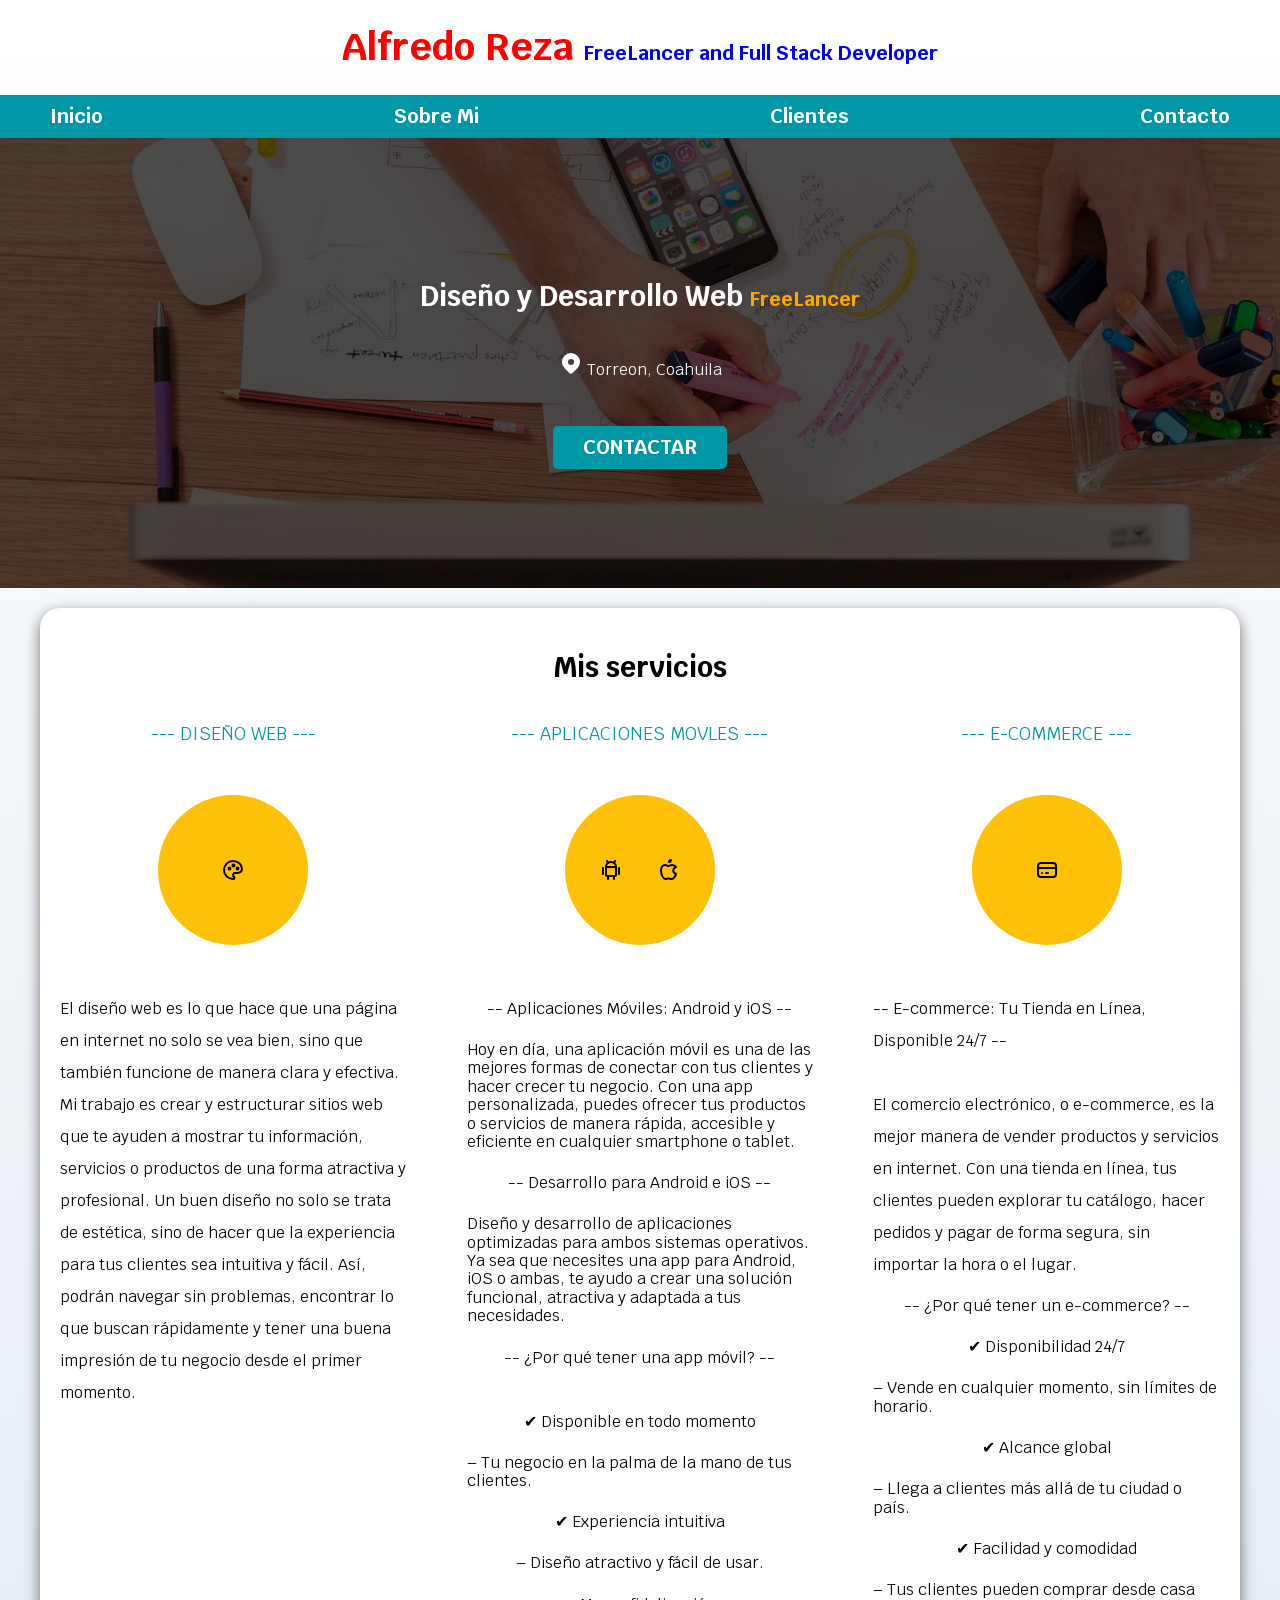
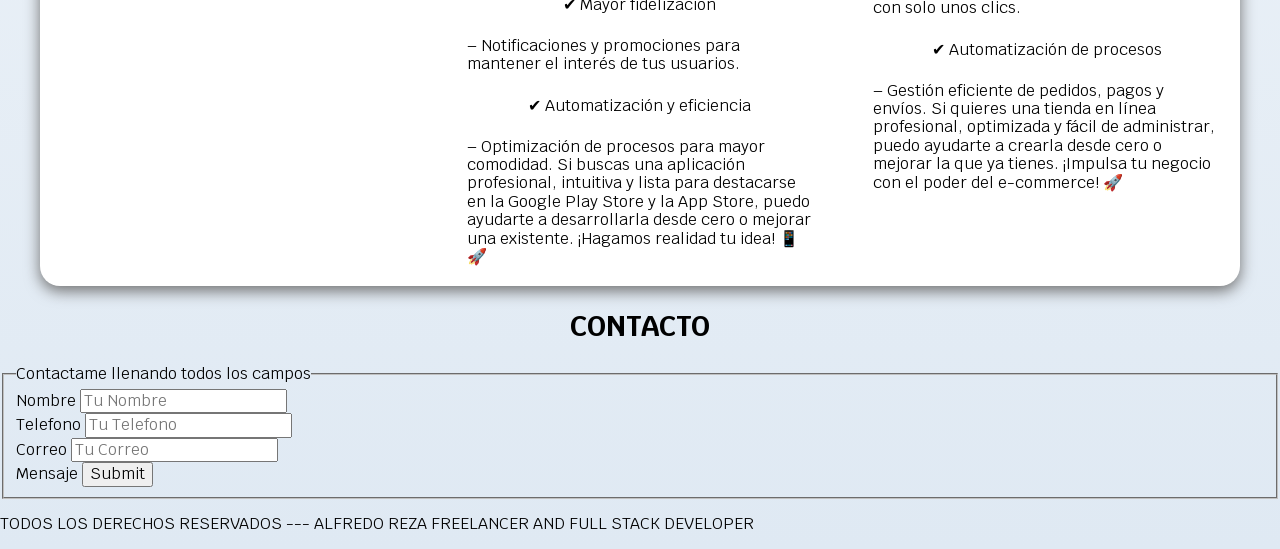
==== freelancer_inicio/Index.html @ 86aef60c "Mi primer commit - Inicializacion del proyecto" ====
<!DOCTYPE html>
<html lang="en">
<head>
    <meta charset="UTF-8">
    <meta name="viewport" content="width=device-width, initial-scale=1.0">

                       <!-- Titulo de la pestaña de la pagina -->
    <title> Diseñador FreeLancer </title>

                       <!-- normalicacion -->
    <link rel="preload" href="CSS/normalize.css" as="Styles">
    <link rel="stylesheet" href="CSS/normalize.css">

                   <!-- Api para la fuente de la letra "krub" -->
    <link rel="preconnect" href="https://fonts.googleapis.com">
    <link rel="preconnect" href="https://fonts.gstatic.com" crossorigin>
    <link href="https://fonts.googleapis.com/css2?family=Krub:ital,wght@0,200;0,300;0,400;0,500;0,600;0,700;1,200;1,300;1,400;1,500;1,600;1,700&family=Roboto:ital,wght@0,100..900;1,100..900&display=swap" rel="stylesheet">

               <!-- Conexion con aricho css -->
    <link rel="preload" href="CSS/Styles.css" as="Styles">
    <link href="CSS/Styles.css" rel="stylesheet">

</head>
<body>

                       <!-- Titulo del encabezado de la la pagina -->
    <header>
       <h1 class="titulo">  Alfredo Reza <span class="span1"> FreeLancer and Full Stack Developer  </span> </h1>
    </header>

                       <!-- Menu de navegacion -->
    <div class="nav-bg"> 
        <nav class="navegacion-principal contenedor">
            <a href="Index.html"> Inicio </a>
            <a href="About_Me.html"> Sobre Mi </a>
            <a href="Clientes.html"> Clientes </a>
            <a href="Contacto.html"> Contacto </a>
        </nav>
    </div>
        
                       <!-- Subtitulo  -->
    <section class="hero">
        <div class="contenido-hero">
            <h2> Diseño y Desarrollo Web <span class="span2"> FreeLancer </span> </h2>

            <!-- Icono mapa -->
            <div class="ubicacion"> 
                <p> 
                <svg xmlns="http://www.w3.org/2000/svg" 
                viewBox="0 0 24 24" 
                fill="currentColor" 
                width="24" 
                height="24">
                strike="#FFC107"
               <path d="M18.364 4.636a9 9 0 0 1 .203 12.519l-.203 .21l-4.243 4.242a3 3 0 0 1 -4.097 .135l-.144 -.135l-4.244 -4.243a9 9 0 0 1 12.728 -12.728zm-6.364 3.364a3 3 0 1 0 0 6a3 3 0 0 0 0 -6z"></path>
           </svg>
                Torreon, Coahuila </p>
            </div>
     
            <!-- hipervinculo/link de como contactarme -->
            <a class="boton" href="#"> Contactar </a>
        </div>
    </section>

<main class="contenedor sombra">
    <h2> Mis servicios </h2>

            <div class="servicios">
            <section class="servicio">
            <h3> --- DISEÑO WEB --- </h3>

                <!-- ICONO WEB -->
            <p>
                <div class="icons"> 
                <svg xmlns="http://www.w3.org/2000/svg"
                viewBox="0 0 24 24" 
                fill="none"
                stroke="currentColor" 
                stroke-linecap="round" 
                stroke-linejoin="round" 
                width="24" 
                height="24" 
                stroke-width="2"> 
                <path d="M12 21a9 9 0 0 1 0 -18c4.97 0 9 3.582 9 8c0 1.06 -.474 2.078 -1.318 2.828c-.844 .75 -1.989 1.172 -3.182 1.172h-2.5a2 2 0 0 0 -1 3.75a1.3 1.3 0 0 1 -1 2.25"></path> <path d="M8.5 10.5m-1 0a1 1 0 1 0 2 0a1 1 0 1 0 -2 0"></path> <path d="M12.5 7.5m-1 0a1 1 0 1 0 2 0a1 1 0 1 0 -2 0"></path> <path d="M16.5 10.5m-1 0a1 1 0 1 0 2 0a1 1 0 1 0 -2 0"></path> 
                </svg> 
                </div>
            </p>

            <p> El diseño web es lo que hace que una página en internet no solo se vea bien, 
                sino que también funcione de manera clara y efectiva. 
                Mi trabajo es crear y estructurar sitios web que te ayuden a mostrar tu información, 
                servicios o productos de una forma atractiva y profesional.
                Un buen diseño no solo se trata de estética, 
                sino de hacer que la experiencia para tus clientes sea intuitiva y fácil. 
                Así, podrán navegar sin problemas, encontrar lo que buscan rápidamente y 
                tener una buena impresión de tu negocio desde el primer momento.</p>
            </section>

            <section class="servicio">
            <h3> --- APLICACIONES MOVLES --- </h3>

            <!-- ICONO ANDROID -->
        <p>
            <div class="icons">
            <svg xmlns="http://www.w3.org/2000/svg" 
                viewBox="0 0 24 24" 
                fill="none" 
                stroke="currentColor" 
                stroke-linecap="round" 
                stroke-linejoin="round" 
                width="24" 
                height="24" 
                stroke-width="2">
                <path d="M4 10l0 6"></path>
                <path d="M20 10l0 6"></path>
                <path d="M7 9h10v8a1 1 0 0 1 -1 1h-8a1 1 0 0 1 -1 -1v-8a5 5 0 0 1 10 0"></path>
                <path d="M8 3l1 2"></path>
                <path d="M16 3l-1 2"></path>
                <path d="M9 18l0 3"></path>
                <path d="M15 18l0 3"></path>
            </svg>

        <!-- ICONO IOS -->
            <svg xmlns="http://www.w3.org/2000/svg" 
                viewBox="0 0 24 24" 
                fill="none" 
                stroke="currentColor" 
                stroke-linecap="round" 
                stroke-linejoin="round" 
                width="24" 
                height="24" 
                stroke-width="2">
                <path d="M8.286 7.008c-3.216 0 -4.286 3.23 -4.286 5.92c0 3.229 2.143 8.072 4.286 8.072c1.165 -.05 1.799 -.538 3.214 -.538c1.406 0 1.607 .538 3.214 .538s4.286 -3.229 4.286 -5.381c-.03 -.011 -2.649 -.434 -2.679 -3.23c-.02 -2.335 2.589 -3.179 2.679 -3.228c-1.096 -1.606 -3.162 -2.113 -3.75 -2.153c-1.535 -.12 -3.032 1.077 -3.75 1.077c-.729 0 -2.036 -1.077 -3.214 -1.077z"></path>
                <path d="M12 4a2 2 0 0 0 2 -2a2 2 0 0 0 -2 2"></path>
            </svg>
            </div>
            </p>

            <p> -- Aplicaciones Móviles: Android y iOS -- </p>
                Hoy en día, una aplicación móvil es una de las mejores formas de conectar con tus clientes 
                y hacer crecer tu negocio.
                Con una app personalizada, puedes ofrecer tus productos o servicios de manera rápida, 
                accesible y eficiente en cualquier smartphone o tablet.
                
                <p> -- Desarrollo para Android e iOS -- </p>
                Diseño y desarrollo de aplicaciones optimizadas para ambos sistemas operativos. 
                Ya sea que necesites una app para Android, iOS o ambas, 
                te ayudo a crear una solución funcional, atractiva y adaptada a tus necesidades.
                
                <p> -- ¿Por qué tener una app móvil? -- </p>
                <p> ✔ Disponible en todo momento </p>
                    – Tu negocio en la palma de la mano de tus clientes. 
                <p> ✔ Experiencia intuitiva </p>
                    – Diseño atractivo y fácil de usar. 
                <p> ✔ Mayor fidelización </p>
                    – Notificaciones y promociones para mantener el interés de tus usuarios. 
                <p> ✔ Automatización y eficiencia </p>
                    – Optimización de procesos para mayor comodidad. 
                
                Si buscas una aplicación profesional, intuitiva y lista para destacarse en la Google Play Store y la App Store,
                puedo ayudarte a desarrollarla desde cero o mejorar una existente. ¡Hagamos realidad tu idea! 📱🚀
            </section>

            <section class="servicio">
            <h3> --- E-COMMERCE --- </h3>

            <!-- ICONO TARJETA E-COMMERCE -->
        <p>
            <div class="icons"> 
            <svg xmlns="http://www.w3.org/2000/svg" 
            viewBox="0 0 24 24" 
            fill="none" 
            stroke="currentColor" 
            stroke-linecap="round" 
            stroke-linejoin="round" 
            width="24" 
            height="24" 
            stroke-width="2">
                <path d="M3 5m0 3a3 3 0 0 1 3 -3h12a3 3 0 0 1 3 3v8a3 3 0 0 1 -3 3h-12a3 3 0 0 1 -3 -3z"></path>
                <path d="M3 10l18 0"></path>
                <path d="M7 15l.01 0"></path>
                <path d="M11 15l2 0"></path>
            </svg>
            </div>
        </p>

            <p> -- E-commerce: Tu Tienda en Línea, Disponible 24/7 -- </p>

            <p> El comercio electrónico, o e-commerce, es la mejor manera de vender productos y servicios en internet. 
                Con una tienda en línea, tus clientes pueden explorar tu catálogo, hacer pedidos y pagar de forma segura, 
                sin importar la hora o el lugar. </p>
                
                -- ¿Por qué tener un e-commerce? --
                <p> ✔ Disponibilidad 24/7 </p>
                    – Vende en cualquier momento, sin límites de horario. 
                <p> ✔ Alcance global </p>
                    – Llega a clientes más allá de tu ciudad o país. 
                <p> ✔ Facilidad y comodidad </p>
                    – Tus clientes pueden comprar desde casa con solo unos clics. 
                <p> ✔ Automatización de procesos </p>
                    – Gestión eficiente de pedidos, pagos y envíos. 
                
                Si quieres una tienda en línea profesional, optimizada y fácil de administrar, puedo ayudarte a crearla desde cero o mejorar 
                la que ya tienes. ¡Impulsa tu negocio con el poder del e-commerce! 🚀</p>
            </section>
        </main>
            </div>   

    <section>
        <h2> CONTACTO </h2>

        <!-- Formulario -->
<form>
    <fieldset>
        <legend> Contactame llenando todos los campos </legend>

        <div>
            <label> Nombre </label>
            <input type = "text" placeholder="Tu Nombre">
        </div>

        <div>
            <label> Telefono </label>
            <input type = "tel" placeholder="Tu Telefono">
        </div>

        <div>
            <label> Correo </label>
            <input type = "email" placeholder="Tu Correo">
        </div>

        <div>
            <label> Mensaje </label>
            <input type = "submit" placeholder="Enviar">
        </div>
        
    </fieldset>
</form>
    </section>

    <!-- Parte final de la pagina -->
    <footer>
        <P> TODOS LOS DERECHOS RESERVADOS --- ALFREDO REZA FREELANCER AND FULL STACK DEVELOPER </P>
    </footer>


</body>
</html>
---- freelancer_inicio/CSS/Styles.css ----
/* Paleta de colores */
:root{
    --blanco: #ffffff;
    --oscuro: #212121;
    --primario: #ffc107;
    --secundario: #0097a7;
    --gris: #757575;
    --grisClaro: #DFE9F3;
}

/* Globales */
html{
    font-size: 62.5%;
    box-sizing: border-box; /* Hack para Box Model */
    /* color: #ffffff; */
}
*, *:before, *:after {
    box-sizing: inherit;
}

body{
    font-size: 16px; /* 1rem = 10px */
    font-family: "Krub", serif;
    background-image: linear-gradient(to top, var(--grisClaro) 0%, var(--blanco) 100%);
    /* background-image: url(../Img/Paisaje.jpg);
    background-repeat: no-repeat;
    background-size: cover;
    height: 450px;
    position: relative;
    margin-bottom: 2rem; */
}   

.contenedor{
    max-width: 120rem;
    margin: 0 auto;
}

.boton{
    background-color: var(--secundario);
    color: var(--blanco);
    padding: 1rem 3rem;
    margin-top: 3rem;
    font-size: 2rem;
    text-decoration: none;
    text-transform: uppercase;
    font-weight: bold;
    border-radius: .5rem;
    width: 90%;
    text-align: center;
}

/* TipoGrafia */
h1 {
    font-size: 3.8rem;
    color: red;
}

h2 {
    font-size: 2.8rem;
}

h3 {
    font-size: 1.8rem;
}

h1, h2, h3 {
    text-align: center;
}

/*  --- Titulos --- */

.span1 {
    font-size: 2rem;
    color: blue;
}

.span2 {
    font-size: 2rem;
    color: orange;
}

@media (min-width: 768px) {
    .boton {
        width: auto;
    }
}

.sombra {
    box-shadow: 0px 5px 15px 0px rgba(112,112,112,1);
    background-color: var(--blanco);
    padding: 2rem;
    border-radius: 2rem ;
}

/* Navegacion Principal */
.nav-bg{
    background-color: var(--secundario);
}

.navegacion-principal{
    display: flex;
    flex-direction: column;
}

/* Media Queries: Ajustan los estilos según el tamaño
de la pantalla para hacer el diseño responsivo */
@media (min-width: 768px) {
    .navegacion-principal {
        flex-direction: row;
        justify-content: space-between;
    }
}

.navegacion-principal a {
    display: block;
    text-align: center;
    color: var(--blanco);
    text-decoration: none;
    font-size: 2rem;
    font-weight: 700;
    padding: 1rem;
}

.navegacion-principal a:hover{
    background-color: var(--primario);
    color: var(--oscuro);    

}

/* Hero */
.hero {
    background-image: url(../Img/hero.jpg);
    background-repeat: no-repeat;
    background-size: cover;
    height: 450px;
    position: relative;
    margin-bottom: 2rem;
}   

.contenido-hero{
    position: absolute;
    background-color: rgba( 0,0,0, .7);/** Anterior **/
    background-color: rgb( 0 0 0 / 70%);
    width: 100%;
    height: 100%;

    display: flex;
    flex-direction: column;
    align-items: center;
    justify-content: center;
}

.contenido-hero h2,
.contenido-hero p{
color: var(--blanco);
}

.contenido-hero .ubicacion{
    display: flex;
    align-items: flex-end;
}

/* Servicios */
@media (min-width: 768px) {
    .servicios {
        display: grid;
        grid-template-columns: repeat(3, 1fr);
        column-gap: 6rem;
    }
}

.servicio {
    display: flex;
    flex-direction: column;
    align-items: center;
}

.servicio h3 {
    color: var(--secundario);
    font-weight: normal;
}

.servicio p {
    line-height: 2;
}

.servicio .icons {
height: 15rem;
width: 15rem;
background-color: var(--primario);
border-radius: 50%;
display: flex;
justify-content: space-evenly;
align-items: center;
}
---- freelancer_inicio/CSS/Styles.css ----
/* Paleta de colores */
:root{
    --blanco: #ffffff;
    --oscuro: #212121;
    --primario: #ffc107;
    --secundario: #0097a7;
    --gris: #757575;
    --grisClaro: #DFE9F3;
}

/* Globales */
html{
    font-size: 62.5%;
    box-sizing: border-box; /* Hack para Box Model */
    /* color: #ffffff; */
}
*, *:before, *:after {
    box-sizing: inherit;
}

body{
    font-size: 16px; /* 1rem = 10px */
    font-family: "Krub", serif;
    background-image: linear-gradient(to top, var(--grisClaro) 0%, var(--blanco) 100%);
    /* background-image: url(../Img/Paisaje.jpg);
    background-repeat: no-repeat;
    background-size: cover;
    height: 450px;
    position: relative;
    margin-bottom: 2rem; */
}   

.contenedor{
    max-width: 120rem;
    margin: 0 auto;
}

.boton{
    background-color: var(--secundario);
    color: var(--blanco);
    padding: 1rem 3rem;
    margin-top: 3rem;
    font-size: 2rem;
    text-decoration: none;
    text-transform: uppercase;
    font-weight: bold;
    border-radius: .5rem;
    width: 90%;
    text-align: center;
}

/* TipoGrafia */
h1 {
    font-size: 3.8rem;
    color: red;
}

h2 {
    font-size: 2.8rem;
}

h3 {
    font-size: 1.8rem;
}

h1, h2, h3 {
    text-align: center;
}

/*  --- Titulos --- */

.span1 {
    font-size: 2rem;
    color: blue;
}

.span2 {
    font-size: 2rem;
    color: orange;
}

@media (min-width: 768px) {
    .boton {
        width: auto;
    }
}

.sombra {
    box-shadow: 0px 5px 15px 0px rgba(112,112,112,1);
    background-color: var(--blanco);
    padding: 2rem;
    border-radius: 2rem ;
}

/* Navegacion Principal */
.nav-bg{
    background-color: var(--secundario);
}

.navegacion-principal{
    display: flex;
    flex-direction: column;
}

/* Media Queries: Ajustan los estilos según el tamaño
de la pantalla para hacer el diseño responsivo */
@media (min-width: 768px) {
    .navegacion-principal {
        flex-direction: row;
        justify-content: space-between;
    }
}

.navegacion-principal a {
    display: block;
    text-align: center;
    color: var(--blanco);
    text-decoration: none;
    font-size: 2rem;
    font-weight: 700;
    padding: 1rem;
}

.navegacion-principal a:hover{
    background-color: var(--primario);
    color: var(--oscuro);    

}

/* Hero */
.hero {
    background-image: url(../Img/hero.jpg);
    background-repeat: no-repeat;
    background-size: cover;
    height: 450px;
    position: relative;
    margin-bottom: 2rem;
}   

.contenido-hero{
    position: absolute;
    background-color: rgba( 0,0,0, .7);/** Anterior **/
    background-color: rgb( 0 0 0 / 70%);
    width: 100%;
    height: 100%;

    display: flex;
    flex-direction: column;
    align-items: center;
    justify-content: center;
}

.contenido-hero h2,
.contenido-hero p{
color: var(--blanco);
}

.contenido-hero .ubicacion{
    display: flex;
    align-items: flex-end;
}

/* Servicios */
@media (min-width: 768px) {
    .servicios {
        display: grid;
        grid-template-columns: repeat(3, 1fr);
        column-gap: 6rem;
    }
}

.servicio {
    display: flex;
    flex-direction: column;
    align-items: center;
}

.servicio h3 {
    color: var(--secundario);
    font-weight: normal;
}

.servicio p {
    line-height: 2;
}

.servicio .icons {
height: 15rem;
width: 15rem;
background-color: var(--primario);
border-radius: 50%;
display: flex;
justify-content: space-evenly;
align-items: center;
}
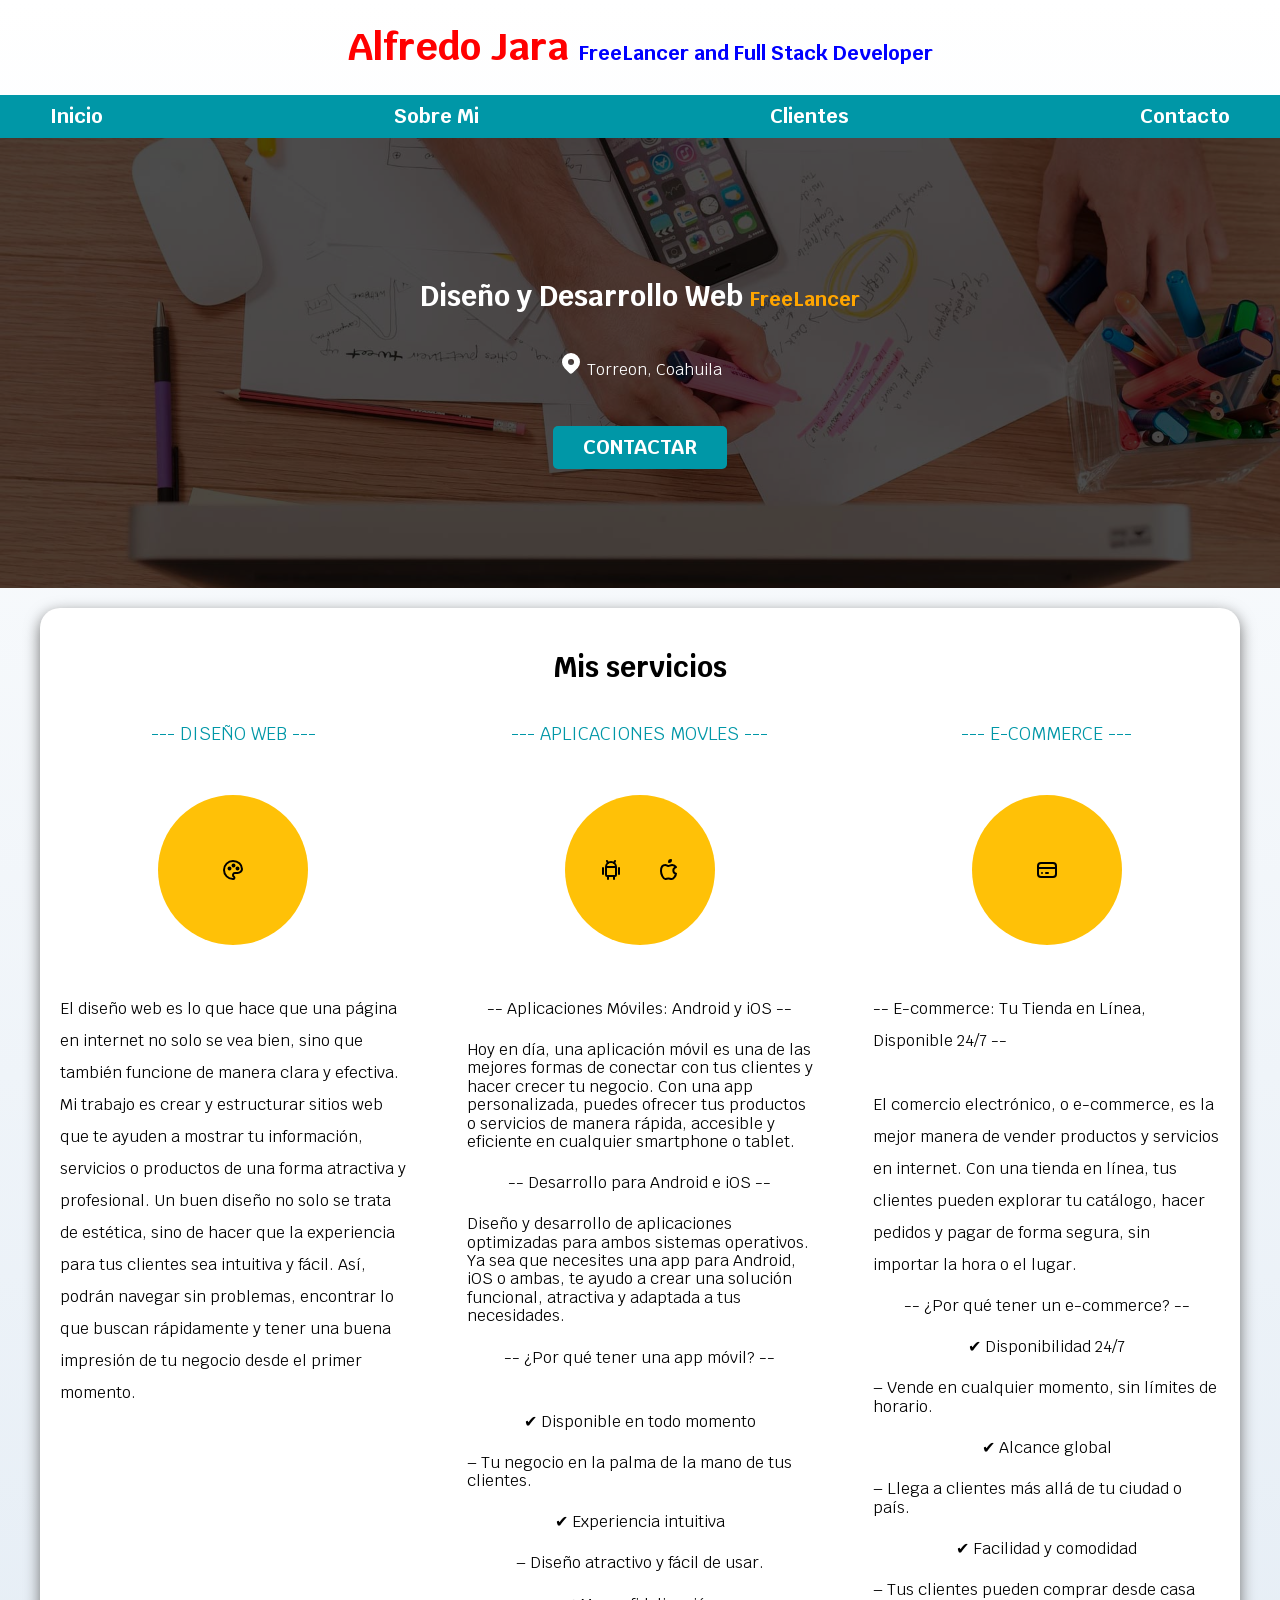
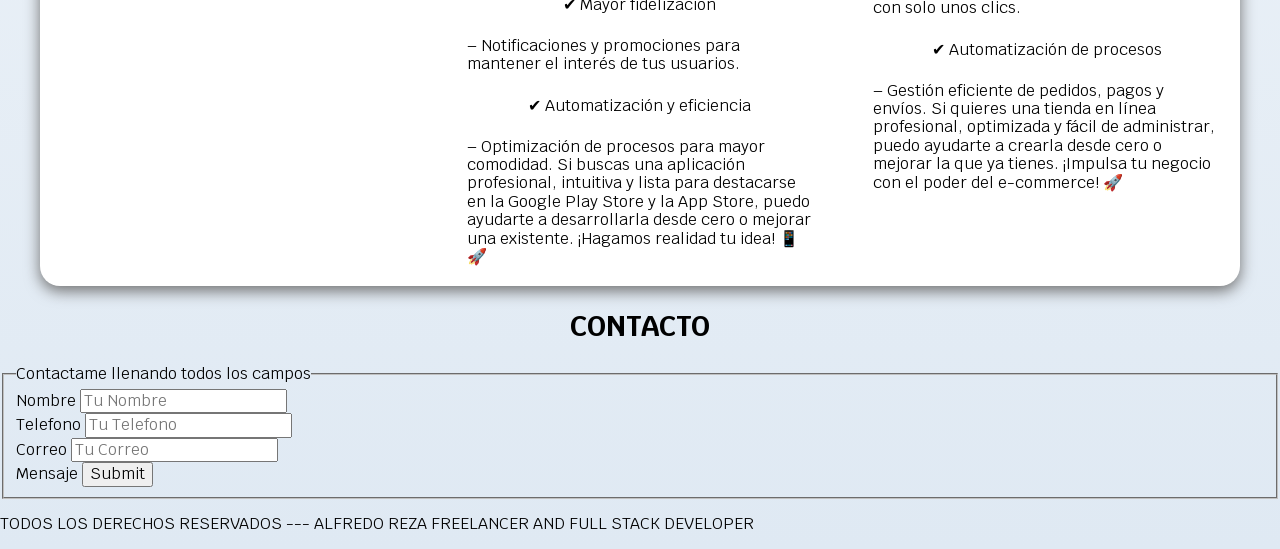
==== commit 9e6f4376: "xd" ====
--- a/freelancer_inicio/Index.html
+++ b/freelancer_inicio/Index.html
@@ -25,7 +25,7 @@
 
                        <!-- Titulo del encabezado de la la pagina -->
     <header>
-       <h1 class="titulo">  Alfredo Reza <span class="span1"> FreeLancer and Full Stack Developer  </span> </h1>
+       <h1 class="titulo">  Alfredo Jara <span class="span1"> FreeLancer and Full Stack Developer  </span> </h1>
     </header>
 
                        <!-- Menu de navegacion -->
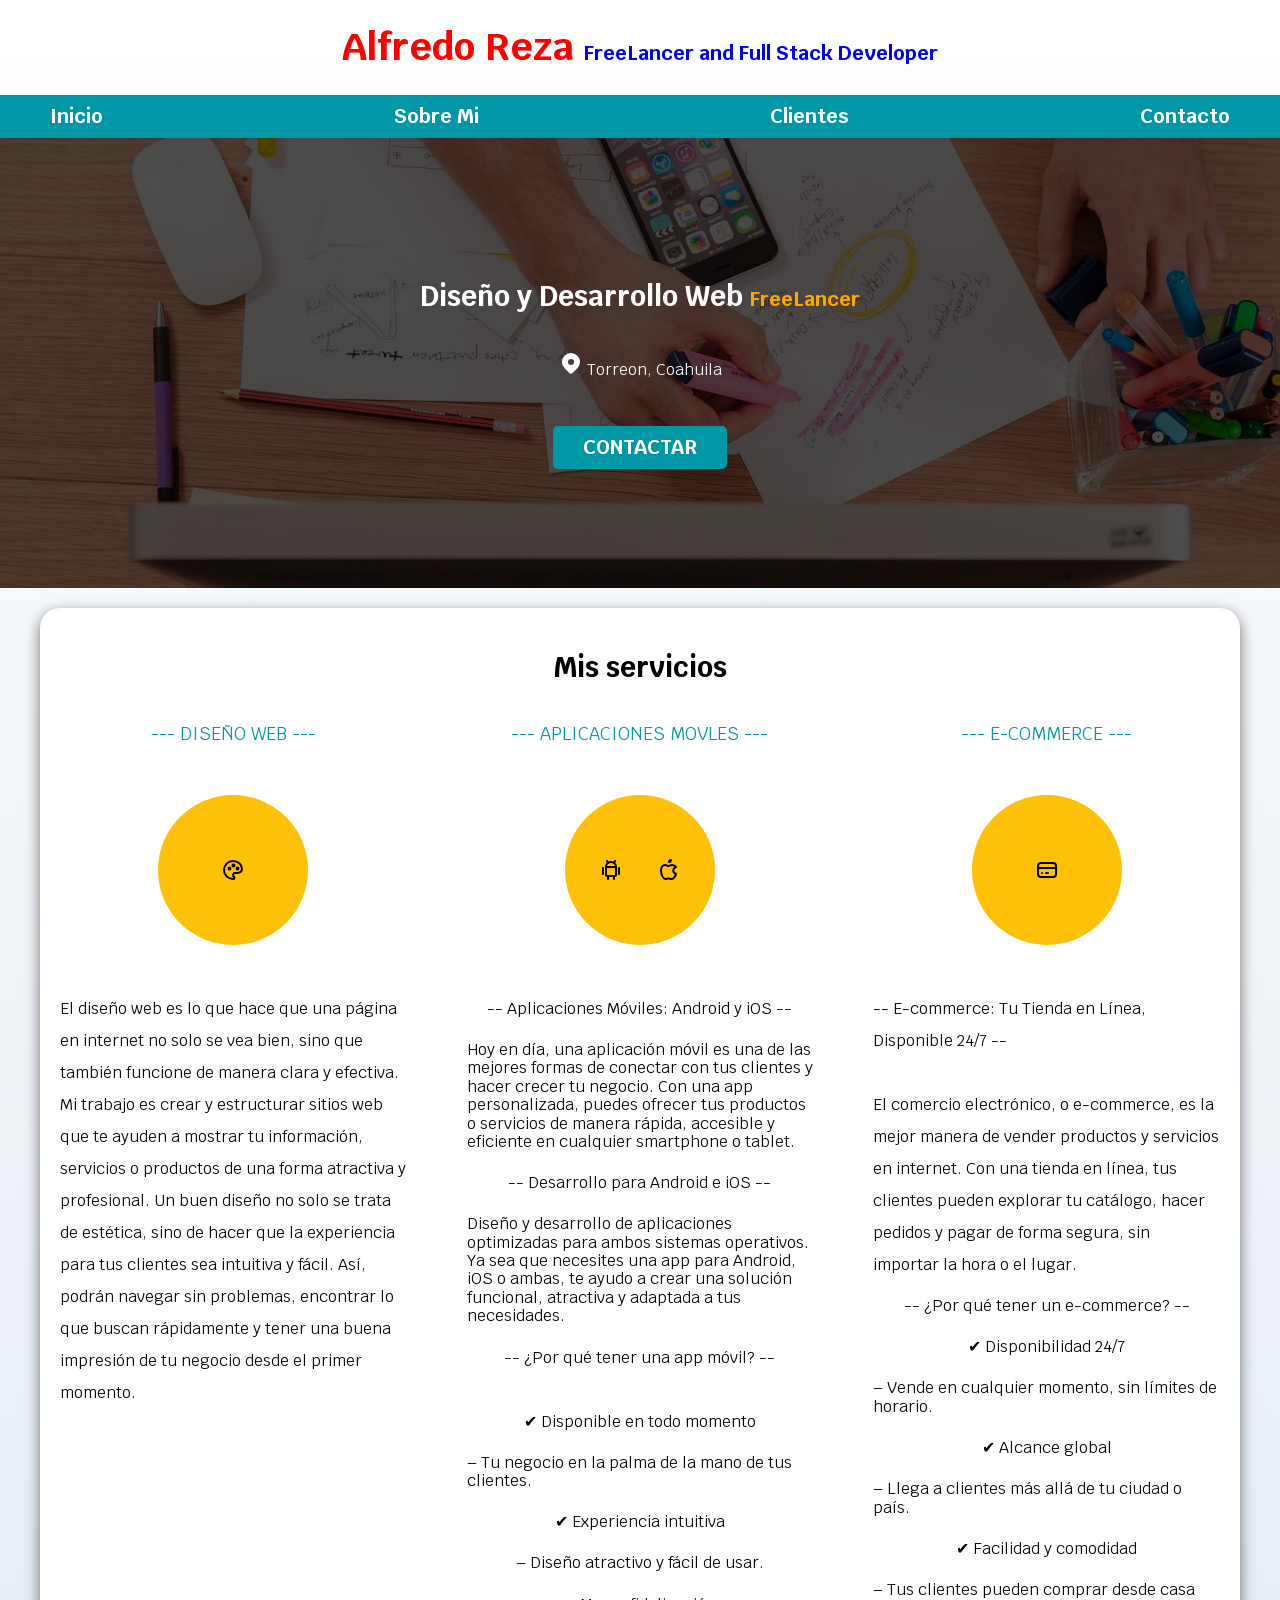
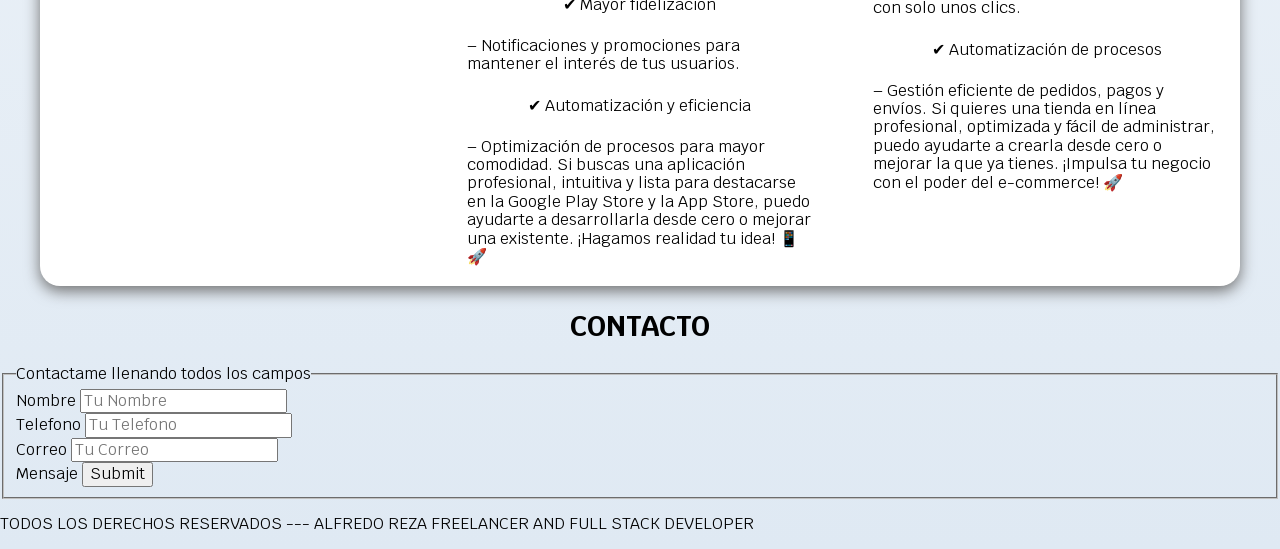
==== commit 2b7815fc: "xd2" ====
--- a/freelancer_inicio/Index.html
+++ b/freelancer_inicio/Index.html
@@ -25,7 +25,7 @@
 
                        <!-- Titulo del encabezado de la la pagina -->
     <header>
-       <h1 class="titulo">  Alfredo Jara <span class="span1"> FreeLancer and Full Stack Developer  </span> </h1>
+       <h1 class="titulo">  Alfredo Reza <span class="span1"> FreeLancer and Full Stack Developer  </span> </h1>
     </header>
 
                        <!-- Menu de navegacion -->
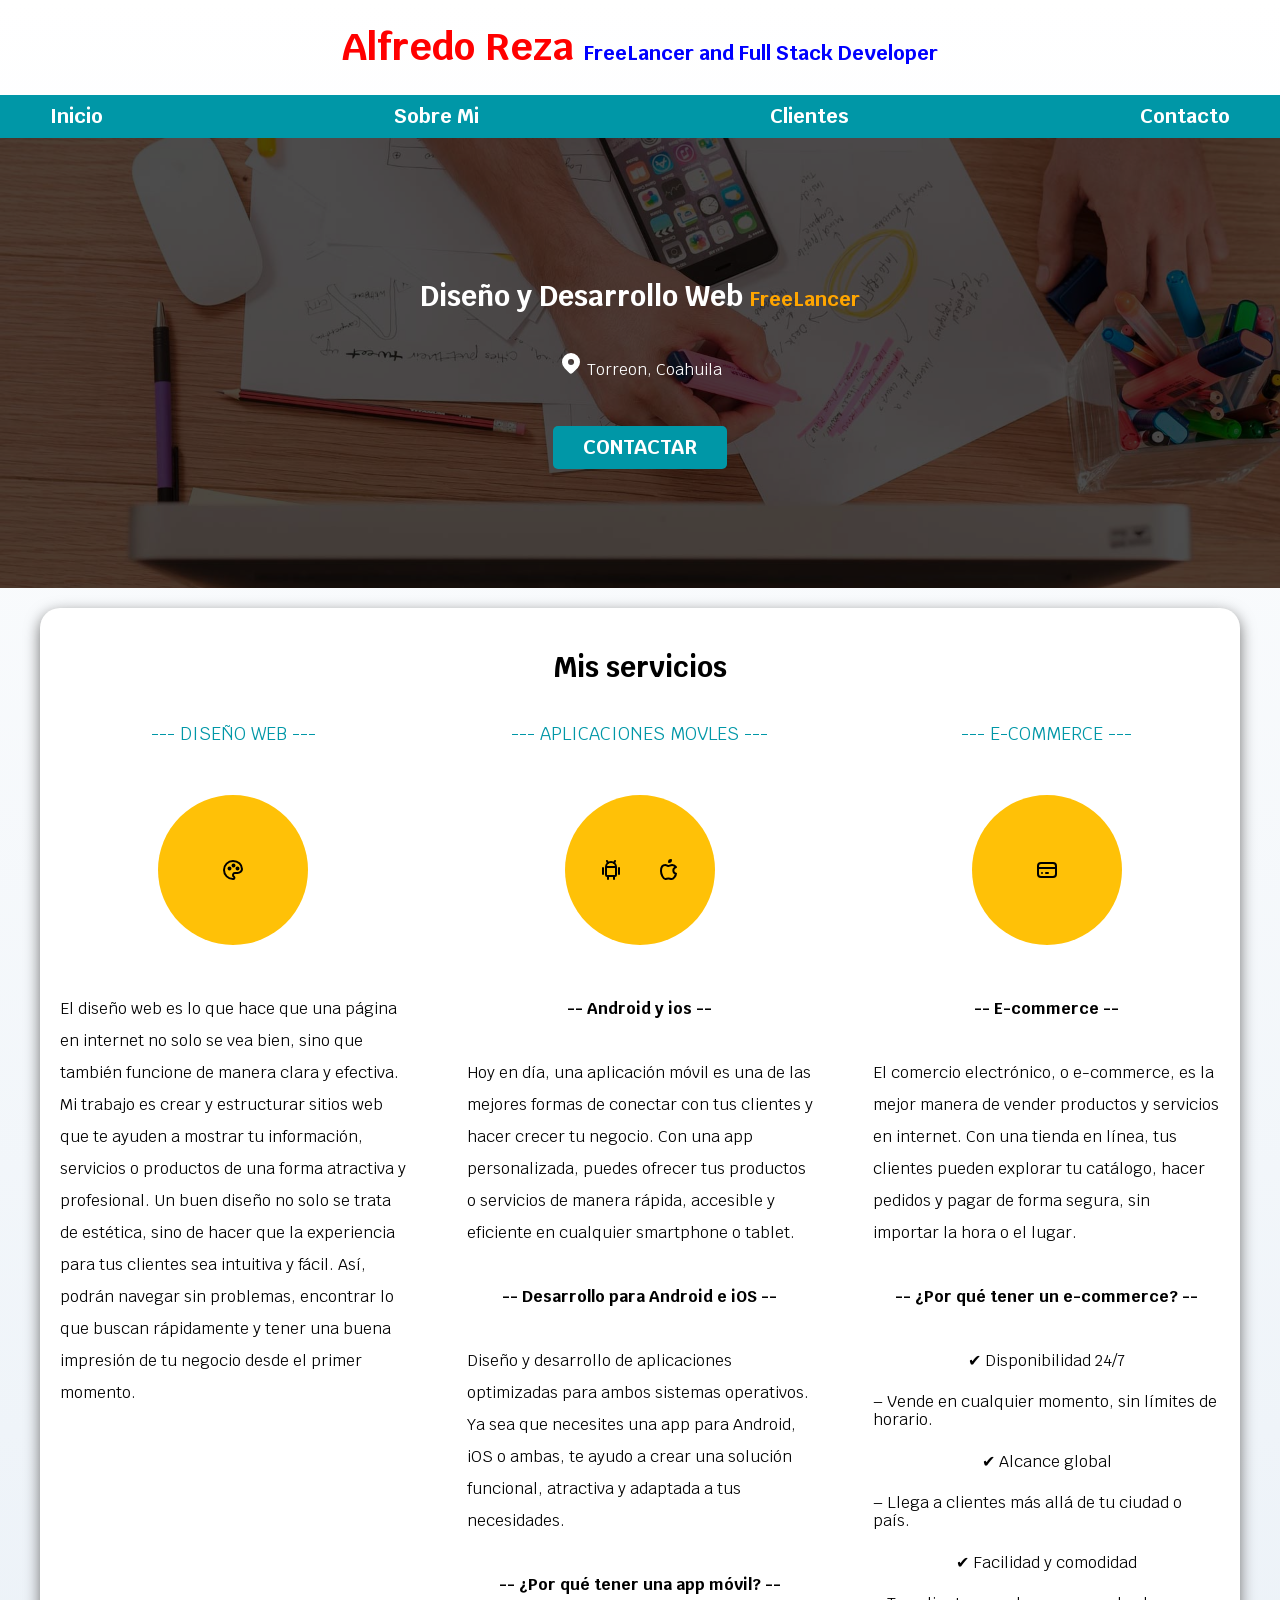
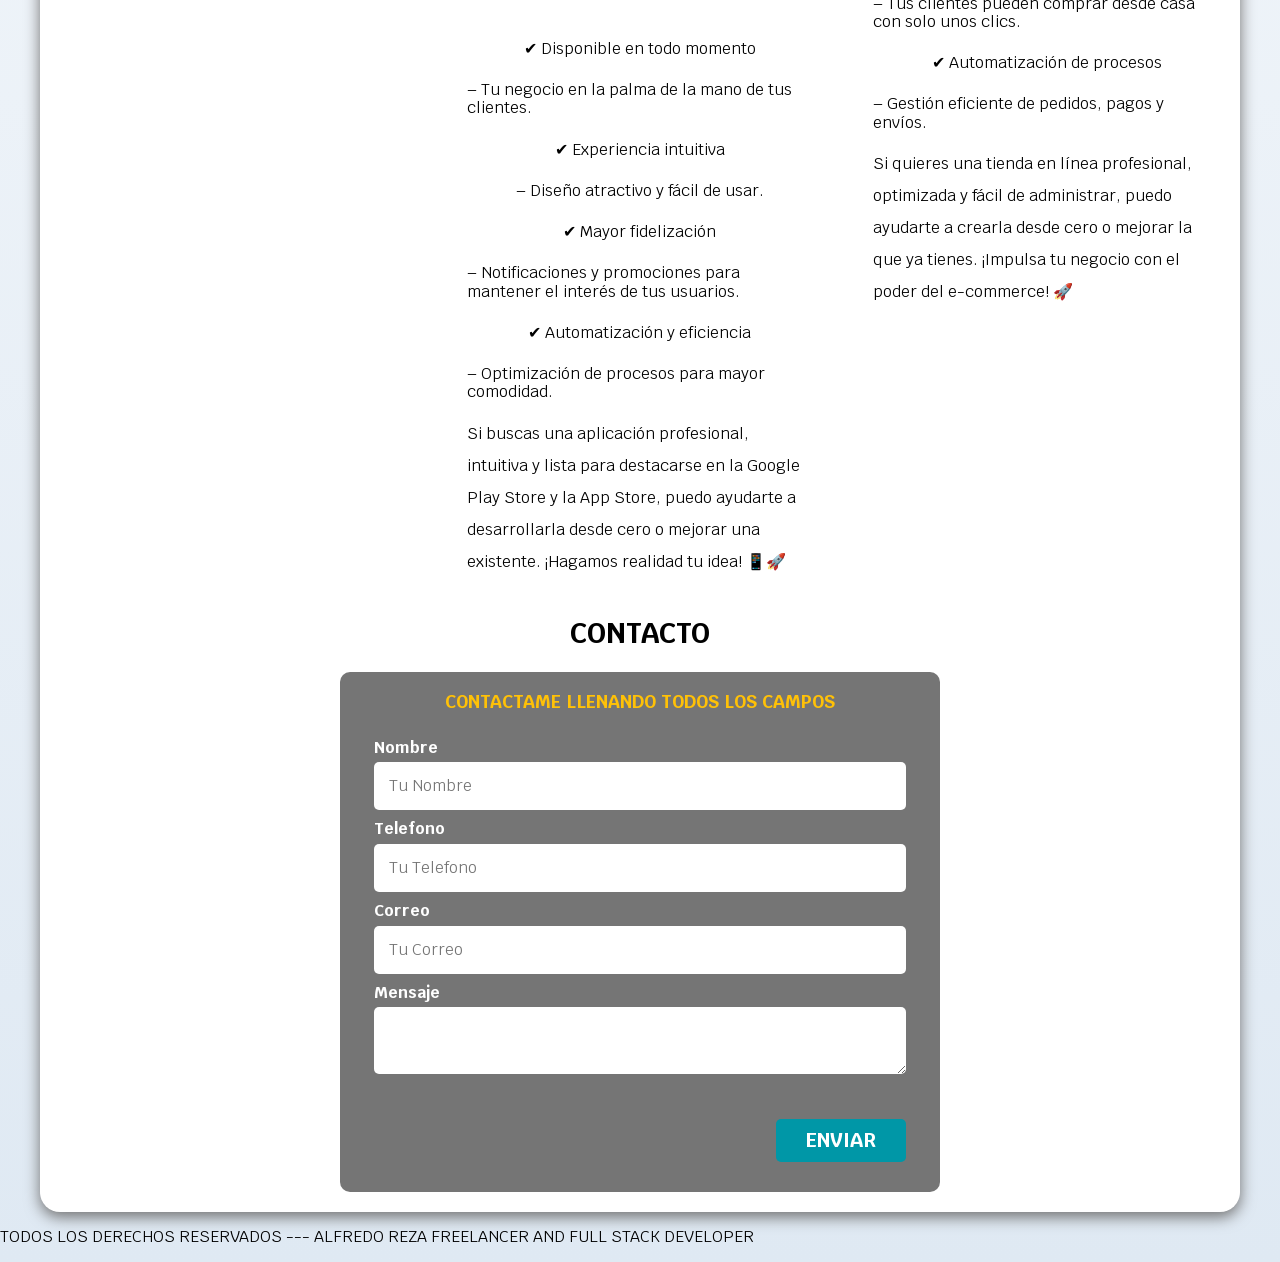
==== commit 1e74dd44: "3er push, Ya casi termino el index, solo falta la parte inferior de los inputs del formulario y talv" ====
--- a/freelancer_inicio/Index.html
+++ b/freelancer_inicio/Index.html
@@ -93,7 +93,8 @@
                 Un buen diseño no solo se trata de estética, 
                 sino de hacer que la experiencia para tus clientes sea intuitiva y fácil. 
                 Así, podrán navegar sin problemas, encontrar lo que buscan rápidamente y 
-                tener una buena impresión de tu negocio desde el primer momento.</p>
+                tener una buena impresión de tu negocio desde el primer momento.
+            </p>
             </section>
 
             <section class="servicio">
@@ -136,18 +137,21 @@
             </div>
             </p>
 
-            <p> -- Aplicaciones Móviles: Android y iOS -- </p>
+            <p class="subtitulosBold"> -- Android y ios -- </p>
+            <p>
                 Hoy en día, una aplicación móvil es una de las mejores formas de conectar con tus clientes 
                 y hacer crecer tu negocio.
                 Con una app personalizada, puedes ofrecer tus productos o servicios de manera rápida, 
                 accesible y eficiente en cualquier smartphone o tablet.
-                
-                <p> -- Desarrollo para Android e iOS -- </p>
+            </p>  
+                <p class="subtitulosBold"> -- Desarrollo para Android e iOS -- </p>
+                <p>
                 Diseño y desarrollo de aplicaciones optimizadas para ambos sistemas operativos. 
                 Ya sea que necesites una app para Android, iOS o ambas, 
                 te ayudo a crear una solución funcional, atractiva y adaptada a tus necesidades.
-                
-                <p> -- ¿Por qué tener una app móvil? -- </p>
+            </p>
+
+                <p class="subtitulosBold"> -- ¿Por qué tener una app móvil? -- </p>
                 <p> ✔ Disponible en todo momento </p>
                     – Tu negocio en la palma de la mano de tus clientes. 
                 <p> ✔ Experiencia intuitiva </p>
@@ -155,10 +159,12 @@
                 <p> ✔ Mayor fidelización </p>
                     – Notificaciones y promociones para mantener el interés de tus usuarios. 
                 <p> ✔ Automatización y eficiencia </p>
-                    – Optimización de procesos para mayor comodidad. 
-                
+                    – Optimización de procesos para mayor comodidad.
+
+                <p>
                 Si buscas una aplicación profesional, intuitiva y lista para destacarse en la Google Play Store y la App Store,
                 puedo ayudarte a desarrollarla desde cero o mejorar una existente. ¡Hagamos realidad tu idea! 📱🚀
+                </p>
             </section>
 
             <section class="servicio">
@@ -184,13 +190,13 @@
             </div>
         </p>
 
-            <p> -- E-commerce: Tu Tienda en Línea, Disponible 24/7 -- </p>
+            <p class="subtitulosBold"> -- E-commerce -- </p>
 
             <p> El comercio electrónico, o e-commerce, es la mejor manera de vender productos y servicios en internet. 
                 Con una tienda en línea, tus clientes pueden explorar tu catálogo, hacer pedidos y pagar de forma segura, 
                 sin importar la hora o el lugar. </p>
                 
-                -- ¿Por qué tener un e-commerce? --
+               <p class="subtitulosBold"> -- ¿Por qué tener un e-commerce? -- </p>
                 <p> ✔ Disponibilidad 24/7 </p>
                     – Vende en cualquier momento, sin límites de horario. 
                 <p> ✔ Alcance global </p>
@@ -200,44 +206,53 @@
                 <p> ✔ Automatización de procesos </p>
                     – Gestión eficiente de pedidos, pagos y envíos. 
                 
+                <p>    
                 Si quieres una tienda en línea profesional, optimizada y fácil de administrar, puedo ayudarte a crearla desde cero o mejorar 
-                la que ya tienes. ¡Impulsa tu negocio con el poder del e-commerce! 🚀</p>
+                la que ya tienes. ¡Impulsa tu negocio con el poder del e-commerce! 🚀
+                </p>
             </section>
-        </main>
             </div>   
 
     <section>
         <h2> CONTACTO </h2>
 
         <!-- Formulario -->
-<form>
+<form class="formulario">
     <fieldset>
         <legend> Contactame llenando todos los campos </legend>
 
-        <div>
+        <div class="contenedor-campos">
+        <div class="campo">
             <label> Nombre </label>
-            <input type = "text" placeholder="Tu Nombre">
-        </div>
-
-        <div>
+            <input class="input-text" type = "text" placeholder="Tu Nombre">
+        </div>
+
+        <div class="campo">
             <label> Telefono </label>
-            <input type = "tel" placeholder="Tu Telefono">
-        </div>
-
-        <div>
+            <input class="input-text" type = "tel" placeholder="Tu Telefono">
+        </div>
+
+        <div class="campo">
             <label> Correo </label>
-            <input type = "email" placeholder="Tu Correo">
-        </div>
-
-        <div>
+            <input class="input-text" type = "email" placeholder="Tu Correo">
+        </div>
+
+        <div class="campo">
             <label> Mensaje </label>
-            <input type = "submit" placeholder="Enviar">
-        </div>
+            <textarea class="input-text"></textarea>
+        </div>
+    </div>
+
+    <div class="alinear-derecha flex">
+        <input class="boton w-sm-100" type="submit" value="Enviar">
+    </div>
         
     </fieldset>
 </form>
     </section>
 
+    </main>
+
     <!-- Parte final de la pagina -->
     <footer>
         <P> TODOS LOS DERECHOS RESERVADOS --- ALFREDO REZA FREELANCER AND FULL STACK DEVELOPER </P>
--- a/freelancer_inicio/CSS/Styles.css
+++ b/freelancer_inicio/CSS/Styles.css
@@ -47,42 +47,17 @@
     border-radius: .5rem;
     width: 90%;
     text-align: center;
-}
-
-/* TipoGrafia */
-h1 {
-    font-size: 3.8rem;
-    color: red;
-}
-
-h2 {
-    font-size: 2.8rem;
-}
-
-h3 {
-    font-size: 1.8rem;
-}
-
-h1, h2, h3 {
-    text-align: center;
-}
-
-/*  --- Titulos --- */
-
-.span1 {
-    font-size: 2rem;
-    color: blue;
-}
-
-.span2 {
-    font-size: 2rem;
-    color: orange;
+    border: none;
 }
 
 @media (min-width: 768px) {
     .boton {
         width: auto;
     }
+}
+
+.boton:hover {
+    cursor: pointer;
 }
 
 .sombra {
@@ -90,6 +65,55 @@
     background-color: var(--blanco);
     padding: 2rem;
     border-radius: 2rem ;
+}
+
+/* TipoGrafia */
+h1 {
+    font-size: 3.8rem;
+    color: red;
+}
+
+h2 {
+    font-size: 2.8rem;
+}
+
+h3 {
+    font-size: 1.8rem;
+}
+
+h1, h2, h3 {
+    text-align: center;
+}
+
+/*  --- Titulos --- */
+
+.span1 {
+    font-size: 2rem;
+    color: blue;
+}
+
+.span2 {
+    font-size: 2rem;
+    color: orange;
+}
+
+/* Utilidades */
+.w-sm-100 {
+    width: 100%;
+}
+
+@media (min-width: 768px) {
+    .w-sm-100 {
+        width: auto;
+    }
+}
+
+.flex {
+    display:flex;
+}
+
+.alinear-derecha{
+    justify-content: flex-end;
 }
 
 /* Navegacion Principal */
@@ -184,6 +208,10 @@
     line-height: 2;
 }
 
+.subtitulosBold{
+    font-weight: bold;
+}
+
 .servicio .icons {
 height: 15rem;
 width: 15rem;
@@ -193,3 +221,47 @@
 justify-content: space-evenly;
 align-items: center;
 }
+
+/* Contacto */
+.formulario {
+    background-color: var(--gris);
+    width: min( 60rem, 100%); /* Utiliza el valor mas pequeño */
+    margin: 0 auto;
+    padding: 2rem;
+    border-radius: 1rem;
+}
+
+.formulario fieldset {
+    border: none;
+}
+
+.formulario legend {
+    text-align: center;
+    font-size: 1.8rem;
+    text-transform: uppercase;
+    font-weight: 700;
+    margin-bottom: 2rem;
+    color: var(--primario);
+}
+
+.contenedor-campos {
+
+}
+
+.campo {
+    margin-bottom: 1rem;
+}
+
+.campo label {
+    color: var(--blanco);
+    font-weight: bold;
+    margin-bottom: .5rem;
+    display: block;
+}
+
+.input-text {
+    width: 100%;
+    border: none;
+    padding: 1.5rem;
+    border-radius: .5rem;
+}
--- a/freelancer_inicio/CSS/Styles.css
+++ b/freelancer_inicio/CSS/Styles.css
@@ -47,42 +47,17 @@
     border-radius: .5rem;
     width: 90%;
     text-align: center;
-}
-
-/* TipoGrafia */
-h1 {
-    font-size: 3.8rem;
-    color: red;
-}
-
-h2 {
-    font-size: 2.8rem;
-}
-
-h3 {
-    font-size: 1.8rem;
-}
-
-h1, h2, h3 {
-    text-align: center;
-}
-
-/*  --- Titulos --- */
-
-.span1 {
-    font-size: 2rem;
-    color: blue;
-}
-
-.span2 {
-    font-size: 2rem;
-    color: orange;
+    border: none;
 }
 
 @media (min-width: 768px) {
     .boton {
         width: auto;
     }
+}
+
+.boton:hover {
+    cursor: pointer;
 }
 
 .sombra {
@@ -90,6 +65,55 @@
     background-color: var(--blanco);
     padding: 2rem;
     border-radius: 2rem ;
+}
+
+/* TipoGrafia */
+h1 {
+    font-size: 3.8rem;
+    color: red;
+}
+
+h2 {
+    font-size: 2.8rem;
+}
+
+h3 {
+    font-size: 1.8rem;
+}
+
+h1, h2, h3 {
+    text-align: center;
+}
+
+/*  --- Titulos --- */
+
+.span1 {
+    font-size: 2rem;
+    color: blue;
+}
+
+.span2 {
+    font-size: 2rem;
+    color: orange;
+}
+
+/* Utilidades */
+.w-sm-100 {
+    width: 100%;
+}
+
+@media (min-width: 768px) {
+    .w-sm-100 {
+        width: auto;
+    }
+}
+
+.flex {
+    display:flex;
+}
+
+.alinear-derecha{
+    justify-content: flex-end;
 }
 
 /* Navegacion Principal */
@@ -184,6 +208,10 @@
     line-height: 2;
 }
 
+.subtitulosBold{
+    font-weight: bold;
+}
+
 .servicio .icons {
 height: 15rem;
 width: 15rem;
@@ -193,3 +221,47 @@
 justify-content: space-evenly;
 align-items: center;
 }
+
+/* Contacto */
+.formulario {
+    background-color: var(--gris);
+    width: min( 60rem, 100%); /* Utiliza el valor mas pequeño */
+    margin: 0 auto;
+    padding: 2rem;
+    border-radius: 1rem;
+}
+
+.formulario fieldset {
+    border: none;
+}
+
+.formulario legend {
+    text-align: center;
+    font-size: 1.8rem;
+    text-transform: uppercase;
+    font-weight: 700;
+    margin-bottom: 2rem;
+    color: var(--primario);
+}
+
+.contenedor-campos {
+
+}
+
+.campo {
+    margin-bottom: 1rem;
+}
+
+.campo label {
+    color: var(--blanco);
+    font-weight: bold;
+    margin-bottom: .5rem;
+    display: block;
+}
+
+.input-text {
+    width: 100%;
+    border: none;
+    padding: 1.5rem;
+    border-radius: .5rem;
+}
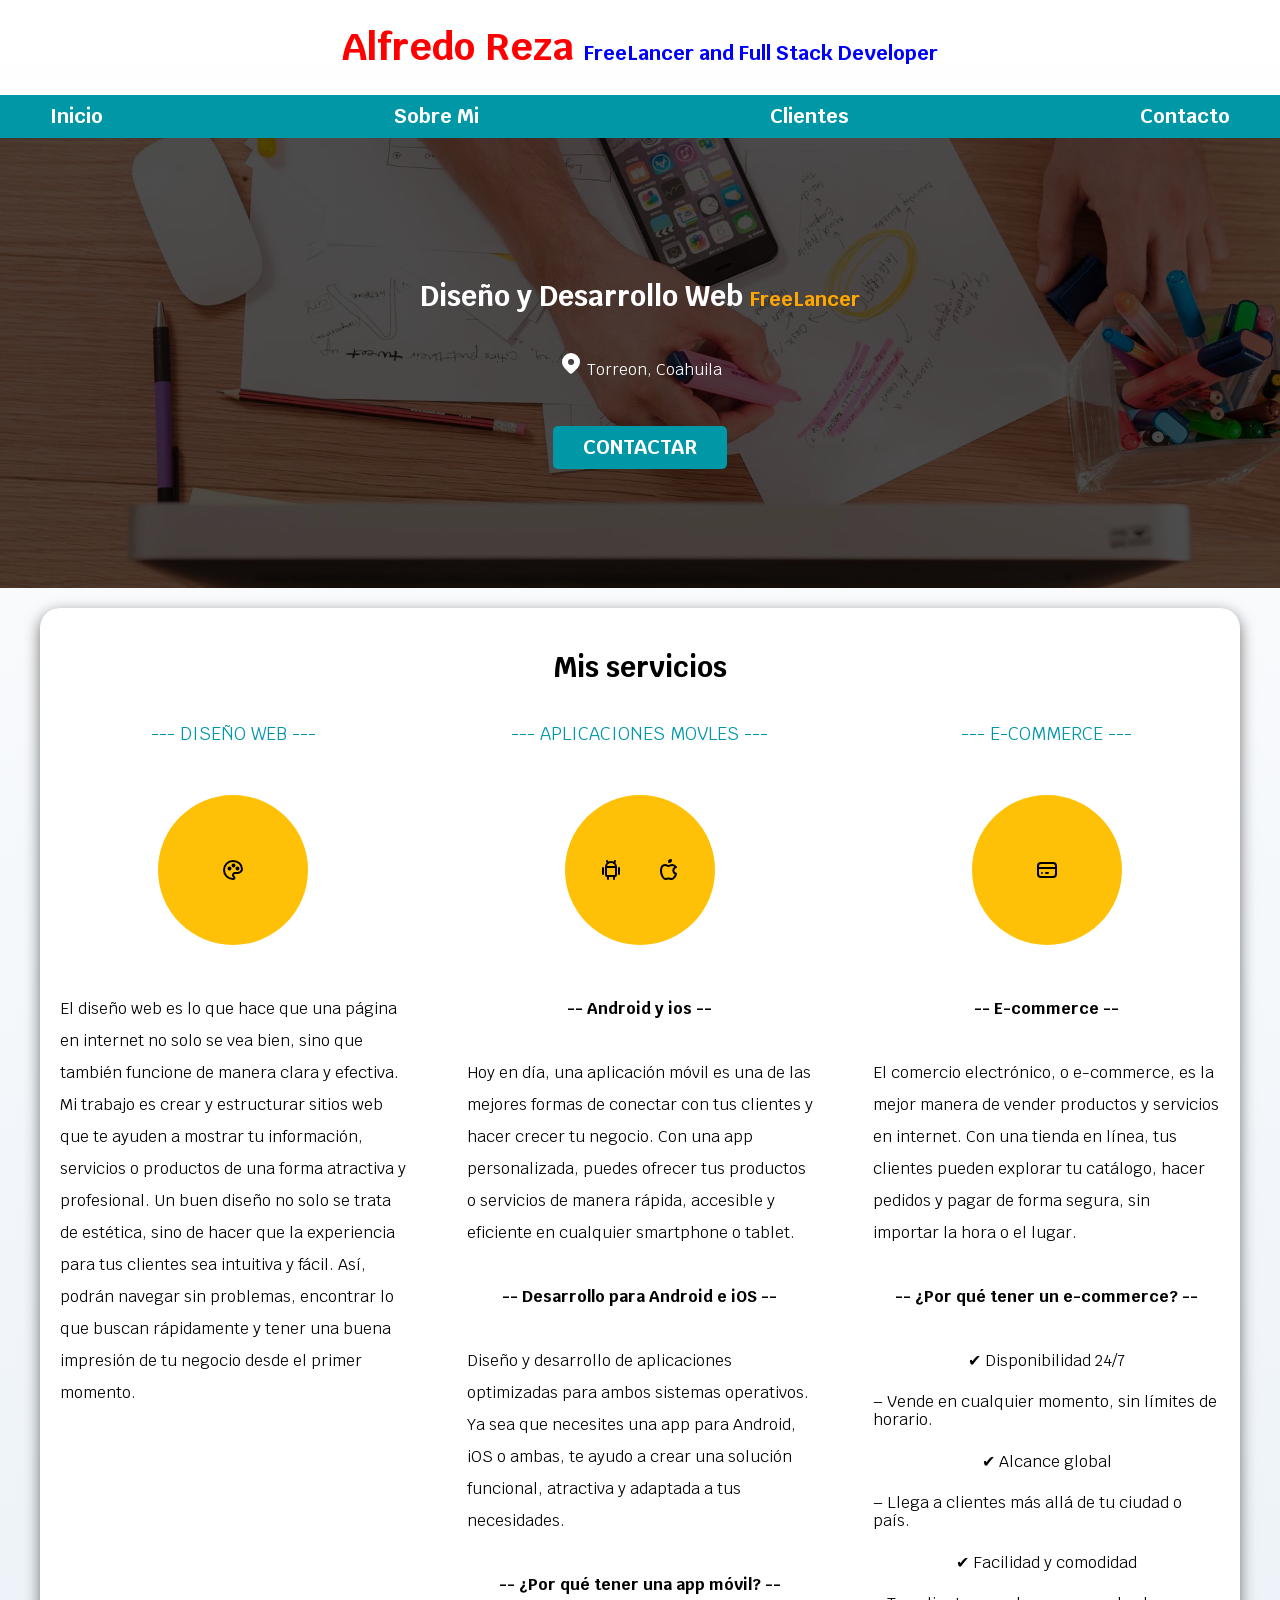
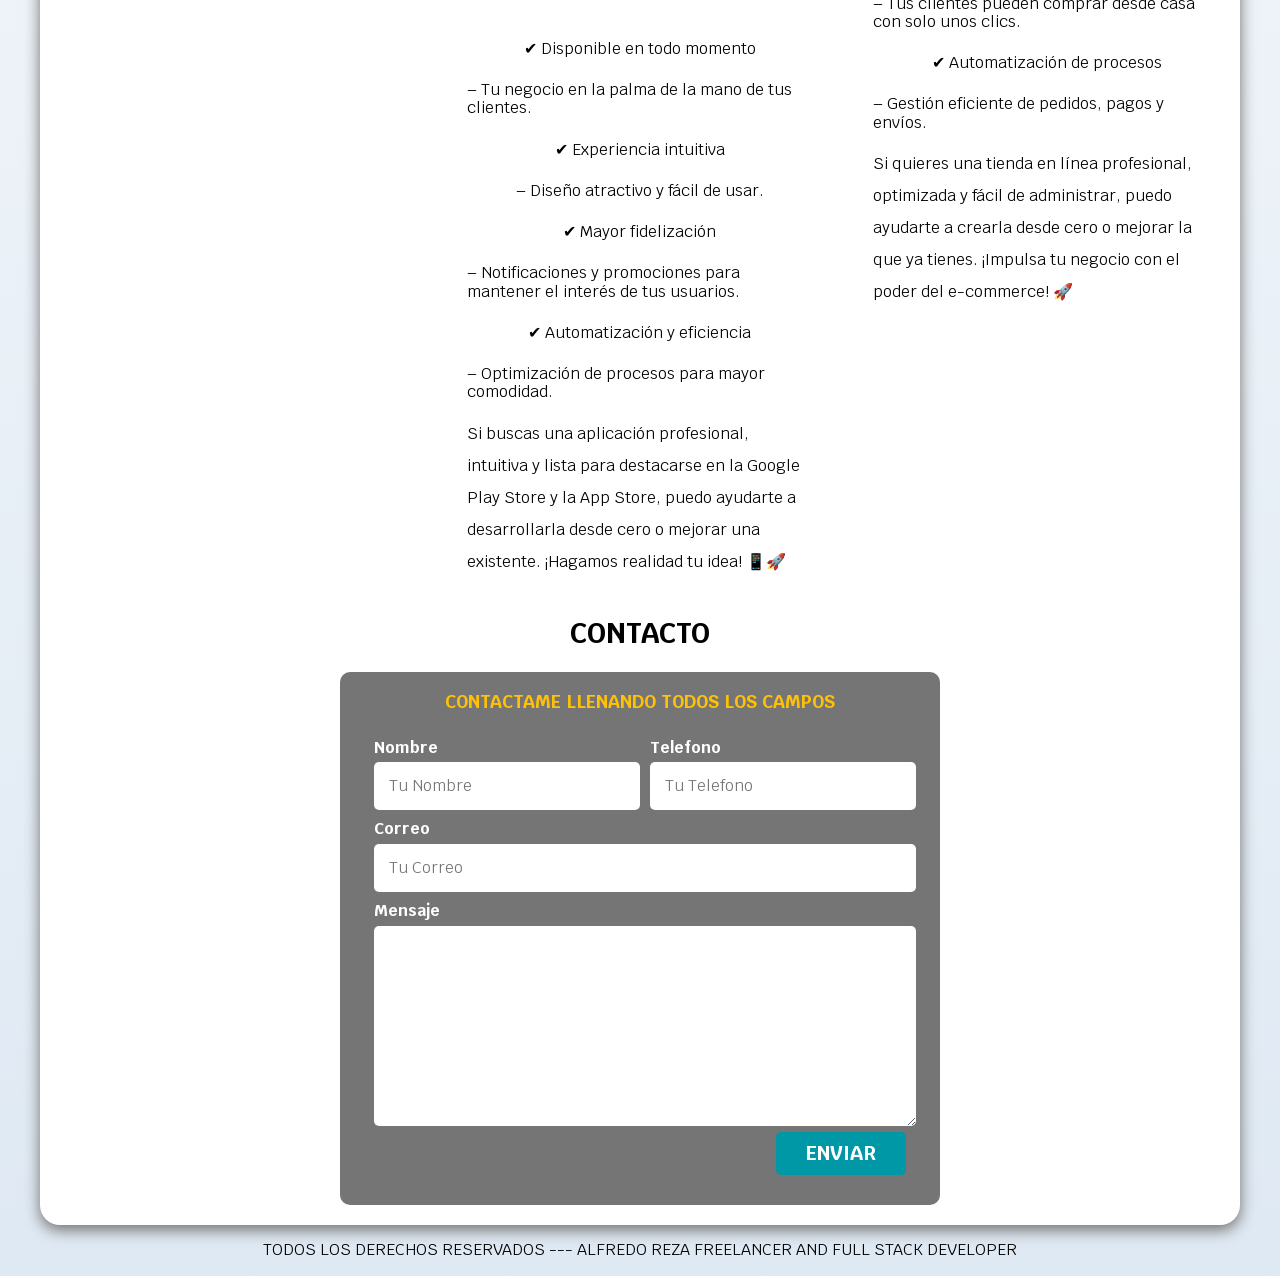
==== commit 958bbc13: "Index finalizado, faltan los demas hipervinculos, pero ya las terminare despues" ====
--- a/freelancer_inicio/Index.html
+++ b/freelancer_inicio/Index.html
@@ -254,7 +254,7 @@
     </main>
 
     <!-- Parte final de la pagina -->
-    <footer>
+    <footer class="footer">
         <P> TODOS LOS DERECHOS RESERVADOS --- ALFREDO REZA FREELANCER AND FULL STACK DEVELOPER </P>
     </footer>
 
--- a/freelancer_inicio/CSS/Styles.css
+++ b/freelancer_inicio/CSS/Styles.css
@@ -13,7 +13,17 @@
     font-size: 62.5%;
     box-sizing: border-box; /* Hack para Box Model */
     /* color: #ffffff; */
-}
+    scroll-snap-type: y mandatory;
+}
+
+/* Scroll Snap */
+.servicios,
+.navegacion-principal,
+.formulario {
+    scroll-snap-align: center;
+    scroll-snap-stop: always;   
+}
+
 *, *:before, *:after {
     box-sizing: inherit;
 }
@@ -244,7 +254,18 @@
     color: var(--primario);
 }
 
-.contenedor-campos {
+@media (min-width: 768px) {
+    .contenedor-campos {
+        display: grid;
+        grid-template-columns: 50% 50%;
+        grid-template-rows: auto auto 20rem;
+        column-gap: 1rem;
+    }
+}
+
+.campo:nth-child(3),
+.campo:nth-child(4) {
+    grid-column: 1 /3 ;
 
 }
 
@@ -259,9 +280,18 @@
     display: block;
 }
 
+.campo textarea {
+    height: 20rem;
+}
+
 .input-text {
     width: 100%;
     border: none;
     padding: 1.5rem;
     border-radius: .5rem;
 }
+
+/* footer */
+.footer {
+    text-align: center;
+}
--- a/freelancer_inicio/CSS/Styles.css
+++ b/freelancer_inicio/CSS/Styles.css
@@ -13,7 +13,17 @@
     font-size: 62.5%;
     box-sizing: border-box; /* Hack para Box Model */
     /* color: #ffffff; */
-}
+    scroll-snap-type: y mandatory;
+}
+
+/* Scroll Snap */
+.servicios,
+.navegacion-principal,
+.formulario {
+    scroll-snap-align: center;
+    scroll-snap-stop: always;   
+}
+
 *, *:before, *:after {
     box-sizing: inherit;
 }
@@ -244,7 +254,18 @@
     color: var(--primario);
 }
 
-.contenedor-campos {
+@media (min-width: 768px) {
+    .contenedor-campos {
+        display: grid;
+        grid-template-columns: 50% 50%;
+        grid-template-rows: auto auto 20rem;
+        column-gap: 1rem;
+    }
+}
+
+.campo:nth-child(3),
+.campo:nth-child(4) {
+    grid-column: 1 /3 ;
 
 }
 
@@ -259,9 +280,18 @@
     display: block;
 }
 
+.campo textarea {
+    height: 20rem;
+}
+
 .input-text {
     width: 100%;
     border: none;
     padding: 1.5rem;
     border-radius: .5rem;
 }
+
+/* footer */
+.footer {
+    text-align: center;
+}
